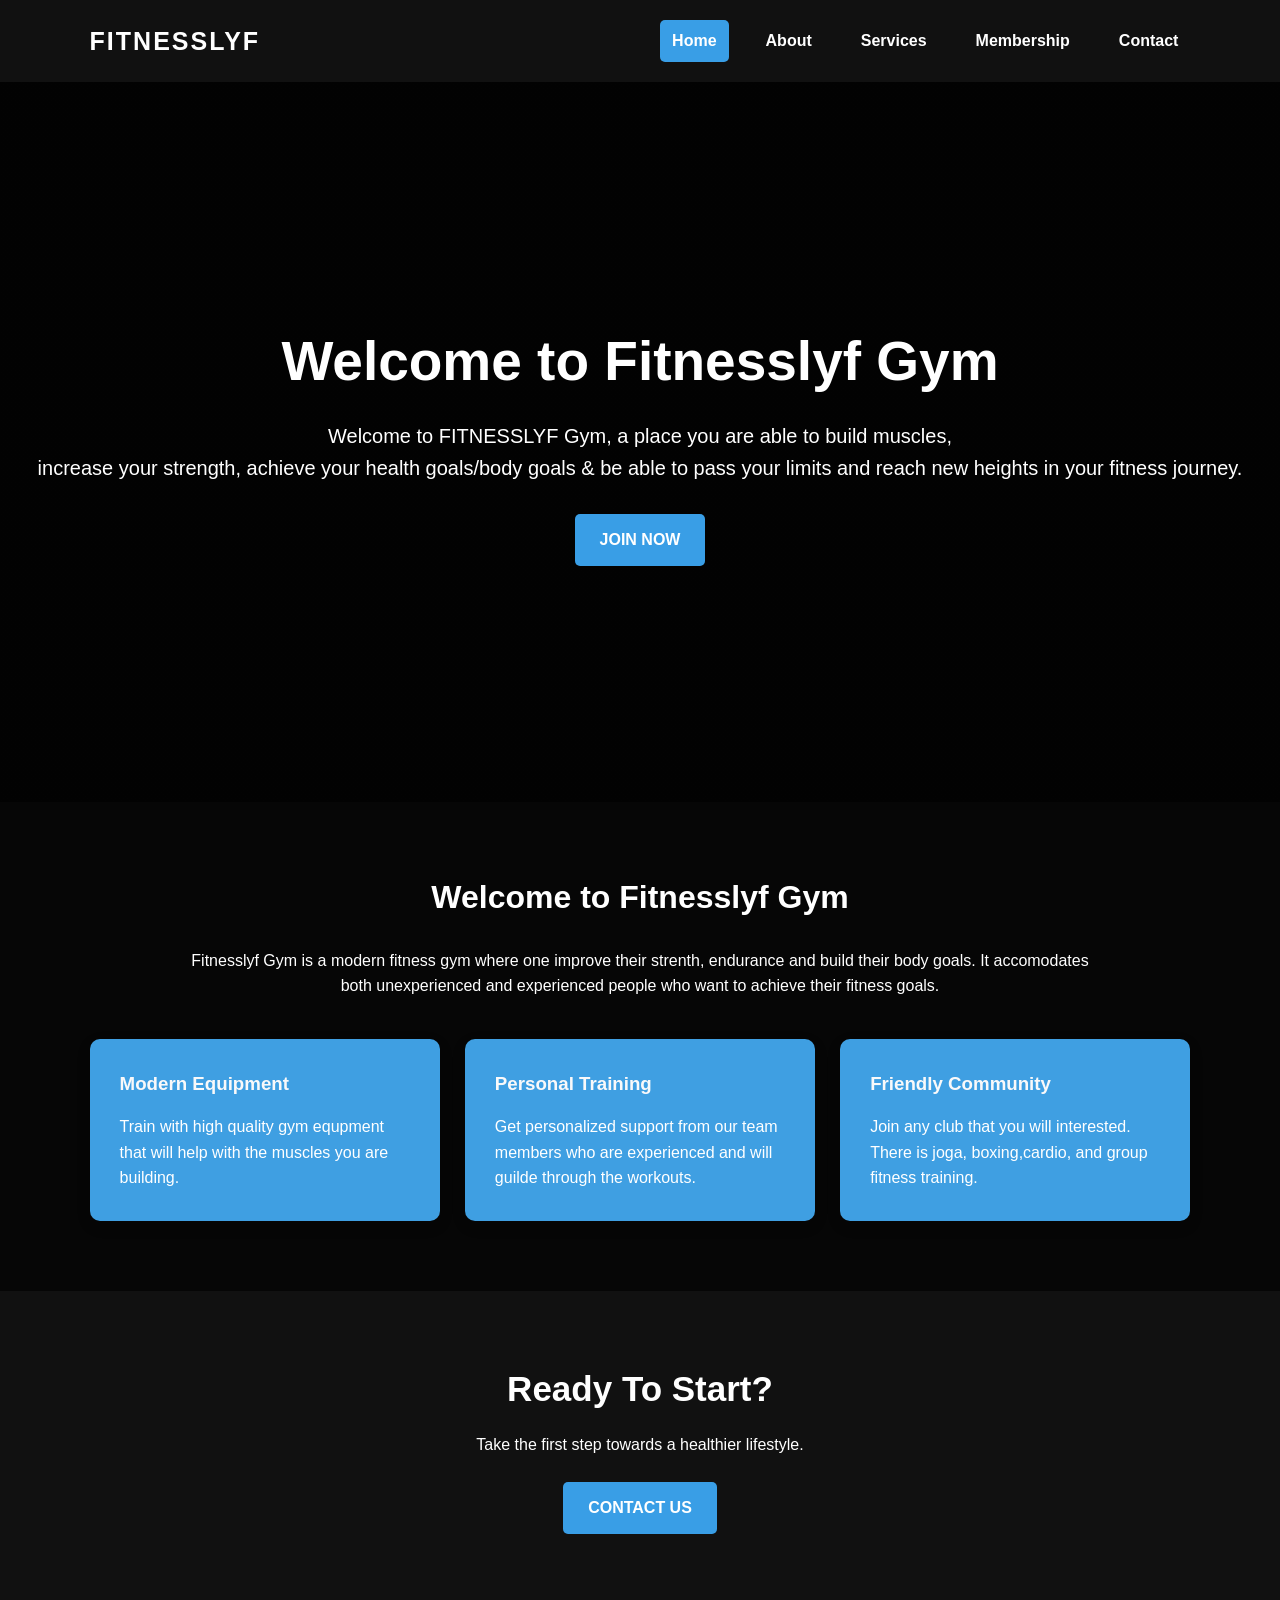
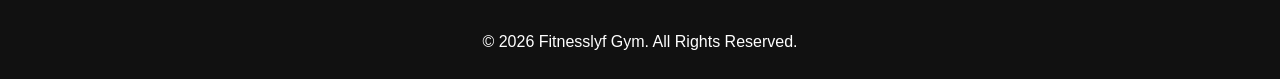
==== index.html @ 7c184226 "Initial commit" ====
<!DOCTYPE html>
<html lang="en">
<head>
    <meta charset="UTF-8">
    <meta name="viewport" content="width=device-width, initial-scale=1.0">
    <title>Fitnesslyf Gym | Home</title>
    <link rel="stylesheet" href="style.css">
</head>

<body>

<header>
    <div class="logo">FITNESSLYF</div>

    <nav>
        <a href="index.html" class="active">Home</a>
        <a href="about.html">About</a>
        <a href="services.html">Services</a>
        <a href="membership.html">Membership</a>
        <a href="contact.html">Contact</a>
    </nav>
</header>

<section class="hero">
    <div class="hero-content">
        <h1>Welcome to Fitnesslyf Gym</h1>
        <p>Welcome to FITNESSLYF Gym, a place you are able to build muscles, <br> increase your strength, achieve your health goals/body goals & be able to pass your limits and reach new heights in your fitness journey.</p>
        <a href="membership.html" class="btn">JOIN NOW</a>
    </div>
</section>

<section class="section">
    <h2>Welcome to Fitnesslyf Gym</h2>

    <p class="intro">
        Fitnesslyf Gym is a modern fitness gym where one improve their strenth, endurance and build their body goals. It accomodates both unexperienced and experienced people who want to achieve their fitness goals.
    </p>

    <div class="cards">

        <div class="card">
            <h3>Modern Equipment</h3>
            <p>
                Train with high quality gym equpment that will help with the muscles you are building.
            </p>
        </div>

        <div class="card">
            <h3>Personal Training</h3>
            <p>
                Get personalized support from our team members who are experienced and will guilde through the workouts.
            </p>
        </div>

        <div class="card">
            <h3>Friendly Community</h3>
            <p>
                Join any club that you will interested. There is joga, boxing,cardio, and group fitness training.
            </p>
        </div>

    </div>
</section>

<section class="dark-section">
    <h2>Ready To Start?</h2>
    <p>Take the first step towards a healthier lifestyle.</p>
    <a href="contact.html" class="btn">CONTACT US</a>
</section>

<footer>
    <p>&copy; 2026 Fitnesslyf Gym. All Rights Reserved.</p>
</footer>

</body>
</html>
---- style.css ----
* {
    margin: 0;
    padding: 0;
    box-sizing: border-box;
}

body {
    font-family: Arial, Helvetica, sans-serif;
    background-color: #060606;
    color: #fff;
    line-height: 1.6;
}

html {
    scroll-behavior: smooth;
}

a {
    text-decoration: none;
}


header {
    background-color: #111;
    color: white;
    padding: 20px 7%;
    display: flex;
    justify-content: space-between;
    align-items: center;
    position: sticky;
    top: 0;
    z-index: 1000;
}

.logo {
    font-size: 25px;
    font-weight: bold;
    letter-spacing: 2px;
    cursor: pointer;
}

nav {
    display: flex;
    gap: 25px;
}

nav a {
    color: white;
    font-weight: bold;
    padding: 8px 12px;
    border-radius: 5px;
    cursor: pointer;
    transition: 0.3s;
}

nav a:hover {
    background-color: #399ee6;
    color: white;
}

nav a.active {
    background-color: #399ee6;
}


.hero {
    min-height: 80vh;

    background-image:
        linear-gradient(
            rgba(0, 0, 0, 0.65),
            rgba(0, 0, 0, 0.65)
        ),
        url("https://images.unsplash.com/photo-1534438327276-14e5300c3a48?auto=format&fit=crop&w=1600&q=80");

    background-size: cover;
    background-position: center;

    display: flex;
    align-items: center;
    justify-content: center;

    text-align: center;
    color: white;
}

.hero-content h1 {
    font-size: 55px;
    margin-bottom: 15px;
}

.hero-content p {
    font-size: 20px;
    margin-bottom: 30px;
}


.btn,
button {
    display: inline-block;
    background-color: #399ee6;
    color: white;

    border: none;
    padding: 13px 25px;

    font-weight: bold;
    border-radius: 5px;

    cursor: pointer;

    transition: 0.3s;
}

.btn:hover,
button:hover {
    background-color: #1c95b7;
    transform: translateY(-3px);
}


.page-header {
    background-color: #fff;
    background-image:
        linear-gradient(
            rgba(0, 0, 0, 0.503),
            rgba(10, 10, 10, 0.501)
        ),
        url("Images/1.jpg");
    text-align: center;
    padding: 70px 20px;
}

.page-header h1 {
    font-size: 45px;
    margin-bottom: 10px;
}


.section {
    padding: 70px 7%;
    max-width: 1300px;
    margin: auto;
}

.section h2 {
    text-align: center;
    font-size: 32px;
    margin-bottom: 25px;
}

.section > p {
    max-width: 900px;
    margin: 15px auto;
}

.intro {
    text-align: center;
}


.cards {
    display: grid;
    grid-template-columns: repeat(3, 1fr);
    gap: 25px;
    margin-top: 40px;
}

.card {
    background-color: rgb(63, 159, 226);
    padding: 30px;

    border-radius: 10px;

    box-shadow: 0 5px 15px rgba(0, 0, 0, 0.1);

    transition: 0.3s;

    cursor: pointer;
}

.card:hover {
    transform: translateY(-10px);
    box-shadow: 0 10px 25px rgba(0, 0, 0, 0.2);
}

.card h3 {
    color: rgb(249, 249, 250);
    margin-bottom: 15px;
}


.dark-section {
    background-color: #111;
    color: white;

    text-align: center;

    padding: 70px 20px;
}

.dark-section h2 {
    font-size: 35px;
    margin-bottom: 15px;
}

.dark-section p {
    margin-bottom: 25px;
}


.table-container {
    overflow-x: auto;
    margin-top: 30px;
}

table {
    width: 100%;
    border-collapse: collapse;
    background-color: rgb(12, 12, 12);

    box-shadow: 0 5px 15px rgba(0, 0, 0, 0.1);
}

th,
td {
    padding: 18px;
    text-align: center;
    border: 1px solid #ddd;
}

th {
    background-color: #338ccb;
    color: white;
}

tr:hover {
    background-color: #ffe5e7;
    cursor: pointer;
}


.membership-box {
    text-align: center;
    background-color: #3185d3;
    color: white;

    margin-top: 50px;
    padding: 50px;

    border-radius: 10px;
}

.membership-box h2 {
    color: white;
}

.membership-box p {
    margin-bottom: 25px;
}


.contact-container {
    display: grid;
    grid-template-columns: 1fr 1fr;
    gap: 40px;
}

.contact-info,
.contact-form {
    background-color: rgb(42, 138, 198);

    padding: 35px;

    border-radius: 10px;

    box-shadow: 0 5px 15px rgba(0, 0, 0, 0.1);
}

.contact-info h2,
.contact-form h2 {
    text-align: left;
    margin-bottom: 25px;
}

.contact-info p {
    margin-bottom: 12px;
}


form {
    display: flex;
    flex-direction: column;
}

form label {
    margin-bottom: 5px;
    font-weight: bold;
}

form input,
form textarea {
    padding: 12px;

    margin-bottom: 20px;

    border: 1px solid #ccc;

    border-radius: 5px;

    font-family: Arial, sans-serif;

    cursor: text;
}

form input:focus,
form textarea:focus {
    outline: 2px solid #397be6;
}

form button {
    width: 100%;
}


footer {
    background-color: #111;
    color: white;

    text-align: center;

    padding: 25px;
}


@media screen and (max-width: 800px) {

    header {
        flex-direction: column;
        gap: 15px;
    }

    nav {
        flex-wrap: wrap;
        justify-content: center;
        gap: 8px;
    }

    .hero-content h1 {
        font-size: 38px;
    }

    .cards {
        grid-template-columns: 1fr;
    }

    .contact-container {
        grid-template-columns: 1fr;
    }

    .page-header h1 {
        font-size: 35px;
    }

}
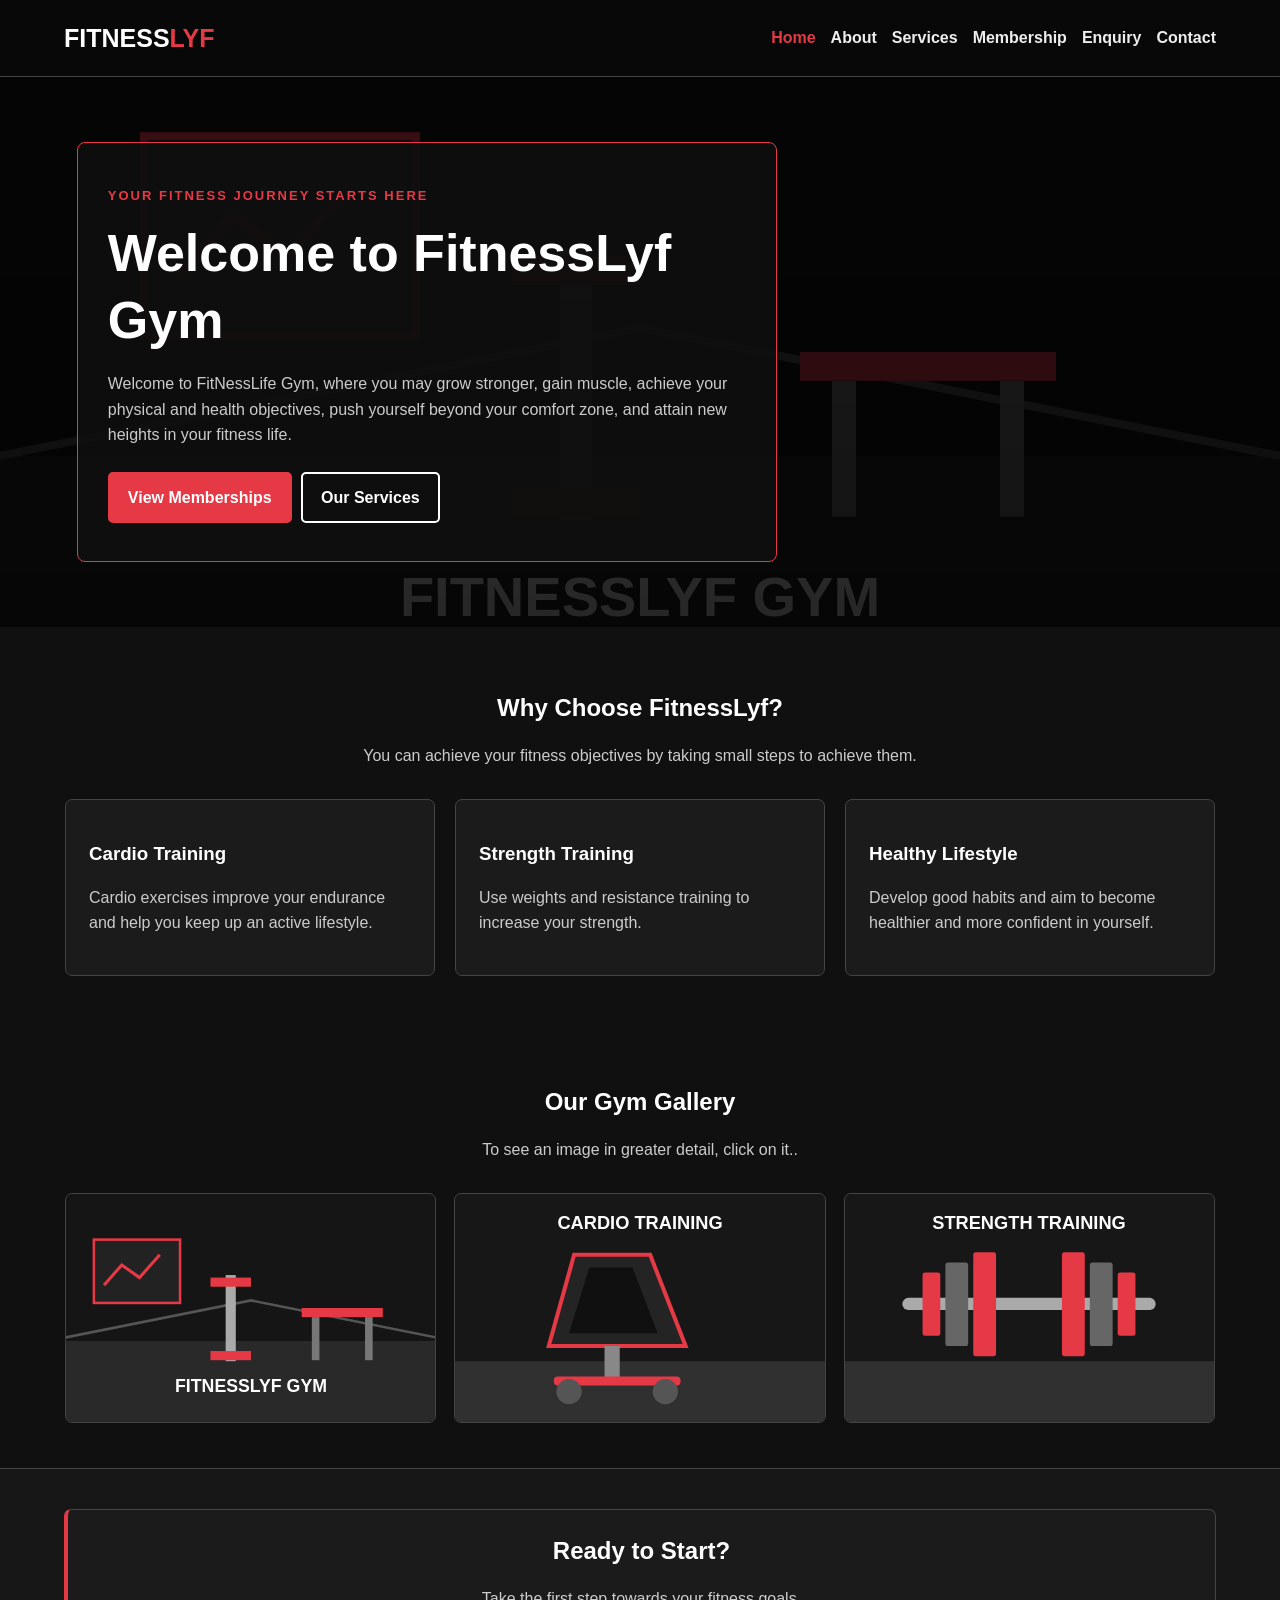
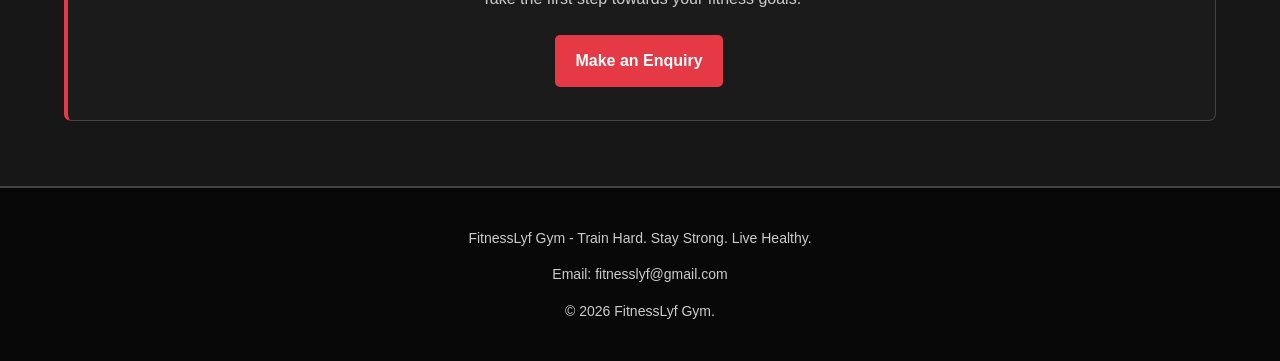
==== commit 35296e8a: "update layout and content" ====
--- a/index.html
+++ b/index.html
@@ -3,74 +3,111 @@
 <head>
     <meta charset="UTF-8">
     <meta name="viewport" content="width=device-width, initial-scale=1.0">
-    <title>Fitnesslyf Gym | Home</title>
+    <title>Home | FitnessLyf Gym</title>
+    <meta name="description" content="Welcome to FitnessLyf Gym. Explore our services and membership options.">
     <link rel="stylesheet" href="style.css">
+    <script src="script.js" defer></script>
 </head>
 
 <body>
+    <header class="header">
+        <a href="index.html" class="logo">FITNESS<span>LYF</span></a>
 
-<header>
-    <div class="logo">FITNESSLYF</div>
+        <button class="menu-toggle" aria-expanded="false">
+            Menu
+        </button>
 
-    <nav>
-        <a href="index.html" class="active">Home</a>
-        <a href="about.html">About</a>
-        <a href="services.html">Services</a>
-        <a href="membership.html">Membership</a>
-        <a href="contact.html">Contact</a>
-    </nav>
-</header>
+        <nav class="navigation">
+            <a class="active" href="index.html">Home</a>
+            <a href="about.html">About</a>
+            <a href="services.html">Services</a>
+            <a href="membership.html">Membership</a>
+            <a href="enquiry.html">Enquiry</a>
+            <a href="contact.html">Contact</a>
+        </nav>
+    </header>
 
-<section class="hero">
-    <div class="hero-content">
-        <h1>Welcome to Fitnesslyf Gym</h1>
-        <p>Welcome to FITNESSLYF Gym, a place you are able to build muscles, <br> increase your strength, achieve your health goals/body goals & be able to pass your limits and reach new heights in your fitness journey.</p>
-        <a href="membership.html" class="btn">JOIN NOW</a>
+    <main>
+        <section class="hero">
+            <div class="hero-box">
+                <p class="small-title">YOUR FITNESS JOURNEY STARTS HERE</p>
+                <h1>Welcome to FitnessLyf Gym</h1>
+                <p>
+                    Welcome to FitNessLife Gym, where you may grow stronger, gain muscle, achieve your physical and health objectives, push yourself beyond your comfort zone, and attain new heights in your fitness life.
+                </p>
+                <a href="membership.html" class="button">View Memberships</a>
+                <a href="services.html" class="button button-dark">Our Services</a>
+            </div>
+        </section>
+
+        <section class="container">
+            <div class="section-title">
+                <h2>Why Choose FitnessLyf?</h2>
+                <p>You can achieve your fitness objectives by taking small steps to achieve them.</p>
+            </div>
+
+            <div class="cards">
+                <div class="card">
+                    <h3>Cardio Training</h3>
+                    <p>
+                        Cardio exercises improve your endurance and help you keep up an active lifestyle.
+                    </p>
+                </div>
+
+                <div class="card">
+                    <h3>Strength Training</h3>
+                    <p>
+                        Use weights and resistance training to increase your strength.
+                    </p>
+                </div>
+
+                <div class="card">
+                    <h3>Healthy Lifestyle</h3>
+                    <p>
+                        Develop good habits and aim to become healthier and more confident in yourself.
+                    </p>
+                </div>
+            </div>
+        </section>
+
+        <section class="container">
+            <div class="section-title">
+                <h2>Our Gym Gallery</h2>
+                <p>To see an image in greater detail, click on it..</p>
+            </div>
+
+            <div class="gallery">
+                <img src="images/gym.svg" alt="FitnessLyf gym training area"
+                     class="gallery-image" tabindex="0">
+
+                <img src="images/cardio.svg" alt="Cardio training equipment"
+                     class="gallery-image" tabindex="0">
+
+                <img src="images/weights.svg" alt="Strength training weights"
+                     class="gallery-image" tabindex="0">
+            </div>
+        </section>
+
+        <section class="call-to-action">
+            <div class="info-box">
+                <h2>Ready to Start?</h2>
+                <p>Take the first step towards your fitness goals.</p>
+                <a href="enquiry.html" class="button">Make an Enquiry</a>
+            </div>
+        </section>
+    </main>
+
+    <footer class="footer">
+        <p>FitnessLyf Gym - Train Hard. Stay Strong. Live Healthy.</p>
+        <p>Email: <a href="mailto:fitnesslyf@gmail.com">fitnesslyf@gmail.com</a></p>
+        <p>&copy; <span class="current-year">2026</span> FitnessLyf Gym.</p>
+    </footer>
+
+    <div id="lightbox" class="lightbox" aria-hidden="true">
+        <button id="close-lightbox" class="close-lightbox"
+                aria-label="Close image">&times;</button>
+        <img id="lightbox-image" src="images/gym.svg" alt="Large gym image">
+        <p id="lightbox-caption"></p>
     </div>
-</section>
-
-<section class="section">
-    <h2>Welcome to Fitnesslyf Gym</h2>
-
-    <p class="intro">
-        Fitnesslyf Gym is a modern fitness gym where one improve their strenth, endurance and build their body goals. It accomodates both unexperienced and experienced people who want to achieve their fitness goals.
-    </p>
-
-    <div class="cards">
-
-        <div class="card">
-            <h3>Modern Equipment</h3>
-            <p>
-                Train with high quality gym equpment that will help with the muscles you are building.
-            </p>
-        </div>
-
-        <div class="card">
-            <h3>Personal Training</h3>
-            <p>
-                Get personalized support from our team members who are experienced and will guilde through the workouts.
-            </p>
-        </div>
-
-        <div class="card">
-            <h3>Friendly Community</h3>
-            <p>
-                Join any club that you will interested. There is joga, boxing,cardio, and group fitness training.
-            </p>
-        </div>
-
-    </div>
-</section>
-
-<section class="dark-section">
-    <h2>Ready To Start?</h2>
-    <p>Take the first step towards a healthier lifestyle.</p>
-    <a href="contact.html" class="btn">CONTACT US</a>
-</section>
-
-<footer>
-    <p>&copy; 2026 Fitnesslyf Gym. All Rights Reserved.</p>
-</footer>
-
 </body>
 </html>
--- a/style.css
+++ b/style.css
@@ -1,365 +1,468 @@
+/* FITNESSLYF GYM - CSS */
+
+/* Basic settings */
 * {
-    margin: 0;
-    padding: 0;
     box-sizing: border-box;
-}
-
-body {
-    font-family: Arial, Helvetica, sans-serif;
-    background-color: #060606;
-    color: #fff;
-    line-height: 1.6;
 }
 
 html {
     scroll-behavior: smooth;
 }
 
+body {
+    margin: 0;
+    background-color: #101010;
+    color: #ffffff;
+    font-family: Arial, Helvetica, sans-serif;
+    line-height: 1.6;
+}
+
+p {
+    color: #cccccc;
+}
+
 a {
+    color: inherit;
     text-decoration: none;
 }
 
-
-header {
-    background-color: #111;
-    color: white;
-    padding: 20px 7%;
+h1, h2, h3 {
+    line-height: 1.3;
+}
+
+/* Website header */
+.header {
     display: flex;
     justify-content: space-between;
     align-items: center;
+    flex-wrap: wrap;
+    gap: 15px;
+    padding: 18px 5%;
+    background-color: #080808;
+    border-bottom: 1px solid #444444;
     position: sticky;
     top: 0;
-    z-index: 1000;
+    z-index: 10;
 }
 
 .logo {
     font-size: 25px;
     font-weight: bold;
-    letter-spacing: 2px;
-    cursor: pointer;
-}
-
-nav {
+}
+
+.logo span {
+    color: #e63946;
+}
+
+.navigation {
     display: flex;
-    gap: 25px;
-}
-
-nav a {
+    flex-wrap: wrap;
+    gap: 15px;
+}
+
+.navigation a {
+    color: #eeeeee;
+    font-weight: bold;
+    transition: color 0.3s;
+}
+
+.navigation a:hover,
+.navigation a.active {
+    color: #e63946;
+}
+
+.menu-toggle {
+    display: none;
+    padding: 9px 14px;
+    background-color: #222222;
+    border: 1px solid #555555;
     color: white;
-    font-weight: bold;
-    padding: 8px 12px;
     border-radius: 5px;
     cursor: pointer;
-    transition: 0.3s;
-}
-
-nav a:hover {
-    background-color: #399ee6;
-    color: white;
-}
-
-nav a.active {
-    background-color: #399ee6;
-}
-
-
+}
+
+/* Home page */
 .hero {
-    min-height: 80vh;
-
-    background-image:
-        linear-gradient(
-            rgba(0, 0, 0, 0.65),
-            rgba(0, 0, 0, 0.65)
-        ),
-        url("https://images.unsplash.com/photo-1534438327276-14e5300c3a48?auto=format&fit=crop&w=1600&q=80");
-
+    min-height: 450px;
+    padding: 65px 6%;
+    display: flex;
+    align-items: center;
+    background:
+        linear-gradient(rgba(0, 0, 0, 0.75), rgba(0, 0, 0, 0.85)),
+        url("images/gym.svg");
     background-size: cover;
     background-position: center;
-
-    display: flex;
-    align-items: center;
-    justify-content: center;
-
+}
+
+.hero-box {
+    max-width: 700px;
+    padding: 30px;
+    background-color: rgba(15, 15, 15, 0.9);
+    border: 1px solid #e63946;
+    border-radius: 8px;
+    animation: moveUp 0.8s ease;
+}
+
+.hero h1 {
+    font-size: clamp(32px, 5vw, 52px);
+    margin: 10px 0;
+}
+
+.small-title {
+    color: #e63946;
+    font-size: 13px;
+    font-weight: bold;
+    letter-spacing: 2px;
+}
+
+/* Information boxes */
+.info-box {
+    padding: 25px;
+    margin-bottom: 25px;
+    background-color: #1b1b1b;
+    border: 1px solid #444444;
+    border-left: 4px solid #e63946;
+    border-radius: 7px;
+}
+
+.info-box h2,
+.info-box h3 {
+    margin-top: 0;
+}
+
+/* Page headings */
+.page-banner {
+    padding: 50px 5%;
     text-align: center;
-    color: white;
-}
-
-.hero-content h1 {
-    font-size: 55px;
-    margin-bottom: 15px;
-}
-
-.hero-content p {
-    font-size: 20px;
+    background-color: #171717;
+    border-bottom: 1px solid #444444;
+}
+
+.page-banner .info-box {
+    max-width: 850px;
+    margin: auto;
+}
+
+.page-banner h1 {
+    font-size: clamp(30px, 5vw, 44px);
+}
+
+/* Main content */
+.container {
+    width: 90%;
+    max-width: 1150px;
+    margin: auto;
+    padding: 45px 0;
+}
+
+.section-title {
+    text-align: center;
     margin-bottom: 30px;
 }
-
-
-.btn,
-button {
-    display: inline-block;
-    background-color: #399ee6;
-    color: white;
-
-    border: none;
-    padding: 13px 25px;
-
-    font-weight: bold;
-    border-radius: 5px;
-
-    cursor: pointer;
-
-    transition: 0.3s;
-}
-
-.btn:hover,
-button:hover {
-    background-color: #1c95b7;
-    transform: translateY(-3px);
-}
-
-
-.page-header {
-    background-color: #fff;
-    background-image:
-        linear-gradient(
-            rgba(0, 0, 0, 0.503),
-            rgba(10, 10, 10, 0.501)
-        ),
-        url("Images/1.jpg");
-    text-align: center;
-    padding: 70px 20px;
-}
-
-.page-header h1 {
-    font-size: 45px;
-    margin-bottom: 10px;
-}
-
-
-.section {
-    padding: 70px 7%;
-    max-width: 1300px;
-    margin: auto;
-}
-
-.section h2 {
-    text-align: center;
-    font-size: 32px;
-    margin-bottom: 25px;
-}
-
-.section > p {
-    max-width: 900px;
-    margin: 15px auto;
-}
-
-.intro {
-    text-align: center;
-}
-
 
 .cards {
     display: grid;
-    grid-template-columns: repeat(3, 1fr);
-    gap: 25px;
-    margin-top: 40px;
+    grid-template-columns: repeat(3, minmax(0, 1fr));
+    gap: 20px;
 }
 
 .card {
-    background-color: rgb(63, 159, 226);
-    padding: 30px;
-
-    border-radius: 10px;
-
-    box-shadow: 0 5px 15px rgba(0, 0, 0, 0.1);
-
-    transition: 0.3s;
-
+    padding: 23px;
+    background-color: #1b1b1b;
+    border: 1px solid #444444;
+    border-radius: 7px;
+    transition: transform 0.3s, border-color 0.3s;
+}
+
+.card:hover {
+    transform: translateY(-4px);
+    border-color: #e63946;
+}
+
+.highlighted {
+    border: 2px solid #e63946;
+}
+
+/* Prices */
+.price {
+    color: #e63946;
+    font-size: 29px;
+    font-weight: bold;
+}
+
+.price span {
+    color: #cccccc;
+    font-size: 14px;
+    font-weight: normal;
+}
+
+/* Buttons */
+.button {
+    display: inline-block;
+    padding: 11px 18px;
+    margin: 8px 5px 8px 0;
+    background-color: #e63946;
+    border: 2px solid #e63946;
+    border-radius: 5px;
+    color: white;
+    font-weight: bold;
     cursor: pointer;
-}
-
-.card:hover {
-    transform: translateY(-10px);
-    box-shadow: 0 10px 25px rgba(0, 0, 0, 0.2);
-}
-
-.card h3 {
-    color: rgb(249, 249, 250);
-    margin-bottom: 15px;
-}
-
-
-.dark-section {
-    background-color: #111;
+    transition: background-color 0.3s, transform 0.3s;
+}
+
+.button:hover {
+    background-color: #b92432;
+    border-color: #b92432;
+    transform: translateY(-2px);
+}
+
+.button-dark {
+    background-color: transparent;
+    border-color: white;
+}
+
+.button-dark:hover {
+    background-color: #e63946;
+    border-color: #e63946;
+}
+
+.text-link {
+    color: #ff737d;
+    text-decoration: underline;
+}
+
+/* Image gallery */
+.gallery {
+    display: grid;
+    grid-template-columns: repeat(3, minmax(0, 1fr));
+    gap: 18px;
+}
+
+.gallery-image {
+    width: 100%;
+    height: 230px;
+    object-fit: cover;
+    background-color: #222222;
+    border: 1px solid #444444;
+    border-radius: 7px;
+    cursor: pointer;
+    transition: transform 0.3s;
+}
+
+.gallery-image:hover {
+    transform: scale(1.03);
+}
+
+/* Image lightbox */
+.lightbox {
+    display: none;
+    position: fixed;
+    inset: 0;
+    z-index: 100;
+    padding: 40px 20px;
+    background-color: rgba(0, 0, 0, 0.95);
+    justify-content: center;
+    align-items: center;
+    flex-direction: column;
+}
+
+.lightbox.open {
+    display: flex;
+}
+
+.lightbox img {
+    max-width: 90%;
+    max-height: 75vh;
+}
+
+.close-lightbox {
+    position: absolute;
+    top: 15px;
+    right: 25px;
     color: white;
-
+    background: transparent;
+    border: none;
+    font-size: 40px;
+    cursor: pointer;
+}
+
+/* Call to action */
+.call-to-action {
+    padding: 40px 5%;
     text-align: center;
-
-    padding: 70px 20px;
-}
-
-.dark-section h2 {
-    font-size: 35px;
-    margin-bottom: 15px;
-}
-
-.dark-section p {
-    margin-bottom: 25px;
-}
-
-
-.table-container {
-    overflow-x: auto;
-    margin-top: 30px;
-}
-
-table {
+    background-color: #171717;
+    border-top: 1px solid #444444;
+    border-bottom: 1px solid #444444;
+}
+
+/* Search bar */
+.search-input {
+    display: block;
     width: 100%;
-    border-collapse: collapse;
-    background-color: rgb(12, 12, 12);
-
-    box-shadow: 0 5px 15px rgba(0, 0, 0, 0.1);
-}
-
-th,
-td {
-    padding: 18px;
+    padding: 12px;
+    margin-top: 8px;
+    background-color: #101010;
+    border: 1px solid #555555;
+    border-radius: 5px;
+    color: white;
+}
+
+.search-input:focus,
+.form input:focus,
+.form select:focus,
+.form textarea:focus {
+    outline: 2px solid #e6394650;
+    border-color: #e63946;
+}
+
+.hidden {
+    display: none !important;
+}
+
+.message {
+    padding: 15px;
+    background-color: #241719;
+    border-left: 4px solid #e63946;
+}
+
+/* Forms */
+.form {
+    max-width: 800px;
+    margin: auto;
+}
+
+.form label {
+    display: block;
+    margin: 14px 0 6px;
+    font-weight: bold;
+}
+
+.form input:not([type="checkbox"]),
+.form select,
+.form textarea {
+    width: 100%;
+    padding: 12px;
+    background-color: #101010;
+    color: white;
+    border: 1px solid #555555;
+    border-radius: 5px;
+    font-family: Arial, Helvetica, sans-serif;
+}
+
+.form textarea {
+    resize: vertical;
+}
+
+.checkbox-row {
+    display: flex;
+    align-items: flex-start;
+    gap: 10px;
+    margin: 18px 0;
+}
+
+.checkbox-row input {
+    margin-top: 7px;
+    accent-color: #e63946;
+}
+
+.checkbox-row label {
+    margin: 0;
+    font-weight: normal;
+}
+
+.form-status {
+    font-weight: bold;
+    overflow-wrap: anywhere;
+}
+
+.form-status.success {
+    color: #7ce5a0;
+}
+
+.form-status.error {
+    color: #ff7d86;
+}
+
+/* Footer */
+.footer {
+    padding: 25px 5%;
     text-align: center;
-    border: 1px solid #ddd;
-}
-
-th {
-    background-color: #338ccb;
-    color: white;
-}
-
-tr:hover {
-    background-color: #ffe5e7;
-    cursor: pointer;
-}
-
-
-.membership-box {
-    text-align: center;
-    background-color: #3185d3;
-    color: white;
-
-    margin-top: 50px;
-    padding: 50px;
-
-    border-radius: 10px;
-}
-
-.membership-box h2 {
-    color: white;
-}
-
-.membership-box p {
-    margin-bottom: 25px;
-}
-
-
-.contact-container {
-    display: grid;
-    grid-template-columns: 1fr 1fr;
-    gap: 40px;
-}
-
-.contact-info,
-.contact-form {
-    background-color: rgb(42, 138, 198);
-
-    padding: 35px;
-
-    border-radius: 10px;
-
-    box-shadow: 0 5px 15px rgba(0, 0, 0, 0.1);
-}
-
-.contact-info h2,
-.contact-form h2 {
-    text-align: left;
-    margin-bottom: 25px;
-}
-
-.contact-info p {
-    margin-bottom: 12px;
-}
-
-
-form {
-    display: flex;
-    flex-direction: column;
-}
-
-form label {
-    margin-bottom: 5px;
-    font-weight: bold;
-}
-
-form input,
-form textarea {
-    padding: 12px;
-
-    margin-bottom: 20px;
-
-    border: 1px solid #ccc;
-
-    border-radius: 5px;
-
-    font-family: Arial, sans-serif;
-
-    cursor: text;
-}
-
-form input:focus,
-form textarea:focus {
-    outline: 2px solid #397be6;
-}
-
-form button {
-    width: 100%;
-}
-
-
-footer {
-    background-color: #111;
-    color: white;
-
-    text-align: center;
-
-    padding: 25px;
-}
-
-
-@media screen and (max-width: 800px) {
-
-    header {
+    background-color: #080808;
+    border-top: 1px solid #444444;
+}
+
+.footer p {
+    font-size: 14px;
+}
+
+.footer a:hover {
+    color: #e63946;
+}
+
+/* Animation */
+@keyframes moveUp {
+    from {
+        opacity: 0;
+        transform: translateY(15px);
+    }
+
+    to {
+        opacity: 1;
+        transform: translateY(0);
+    }
+}
+
+/* Tablet and mobile screens */
+@media (max-width: 850px) {
+    .menu-toggle {
+        display: block;
+    }
+
+    .navigation {
+        display: none;
         flex-direction: column;
-        gap: 15px;
-    }
-
-    nav {
-        flex-wrap: wrap;
-        justify-content: center;
-        gap: 8px;
-    }
-
-    .hero-content h1 {
-        font-size: 38px;
-    }
-
-    .cards {
+        width: 100%;
+        gap: 0;
+    }
+
+    .navigation.open {
+        display: flex;
+    }
+
+    .navigation a {
+        padding: 10px 0;
+        border-top: 1px solid #333333;
+    }
+
+    .cards,
+    .gallery {
+        grid-template-columns: repeat(2, minmax(0, 1fr));
+    }
+}
+
+@media (max-width: 560px) {
+    .hero {
+        padding: 35px 5%;
+    }
+
+    .hero-box {
+        padding: 20px;
+    }
+
+    .cards,
+    .gallery {
         grid-template-columns: 1fr;
     }
 
-    .contact-container {
-        grid-template-columns: 1fr;
-    }
-
-    .page-header h1 {
-        font-size: 35px;
-    }
-
+    .gallery-image {
+        height: 220px;
+    }
+
+    .container {
+        padding: 30px 0;
+    }
+
+    .info-box {
+        padding: 18px;
+    }
 }
